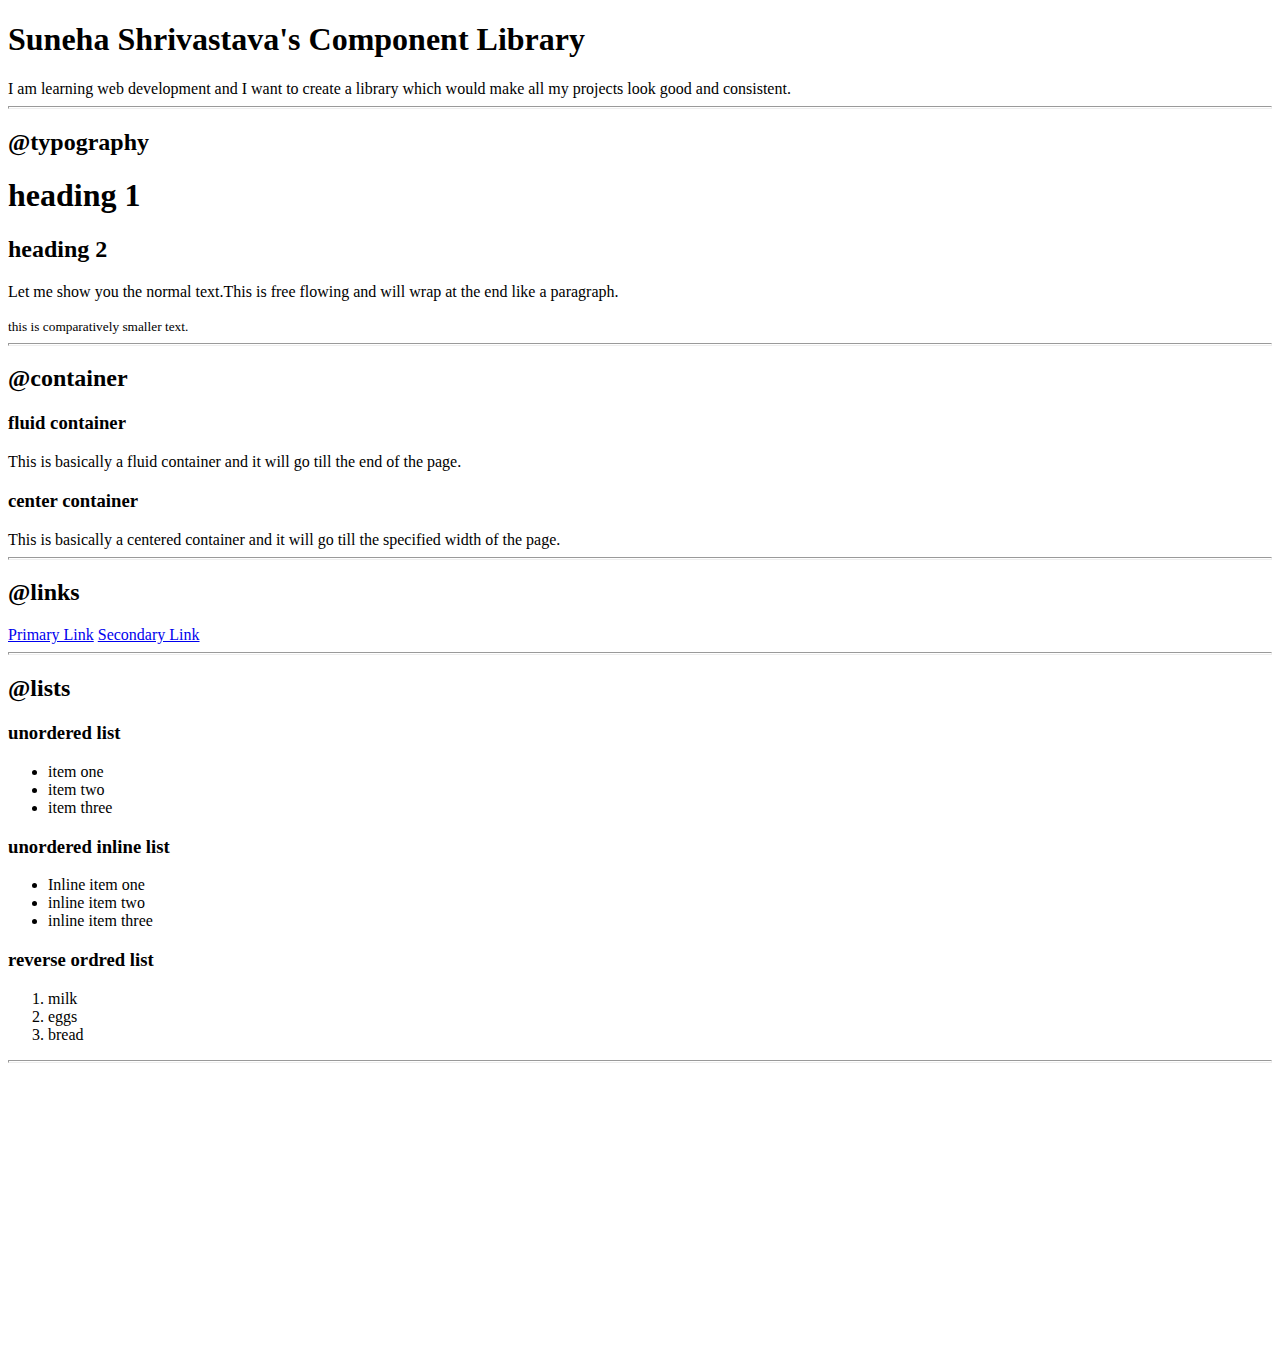
==== index.html @ 31a06a20 "lists" ====
<!DOCTYPE html>
<html lang="en">

<head>
    <meta charset="UTF-8">
    <meta http-equiv="X-UA-Compatible" content="IE=edge">
    <meta name="viewport" content="width=device-width, initial-scale=1.0">
    <title>Component Library</title>
</head>

<body>
    <h1>Suneha Shrivastava's Component Library</h1>
    <p1>
        I am learning web development and I want to create a library which would make all my projects look good and
        consistent.
    </p1>
    <hr size="3">

    <h2>@typography</h2>
    <h1>heading 1</h1>
    <h2>heading 2</h2>
    <p>Let me show you the normal text.This is free flowing and will wrap at the end like a paragraph.</p>
    <small>this is comparatively smaller text.</small>

    <hr size="3">

    <h2>@container</h2>

    <h3>fluid container</h3>
    <div>This is basically a fluid container and it will go till the end of the page.</div>

    <h3>center container</h3>
    <div>This is basically a centered container and it will go till the specified width of the page.</div>

    <hr size="3">

    <h2>@links</h2>

    <a href="/">Primary Link</a>
    <a href="//">Secondary Link</a>

    <hr size= "3">

    <h2>@lists</h2>

    <h3>unordered list</h3>
    <ul>
       <li>item one</li>
       <li>item two</li>
       <li>item three</li>
    </ul>

    <h3>unordered inline list</h3>
    
    <ul>
        <li>Inline item one</li>
        <li>inline item two</li>
        <li>inline item three</li>
    </ul>

    <h3>reverse ordred list</h3>

    <ol>
        <li>milk</li>
        <li>eggs</li>
        <li>bread</li>
    </ol>

    <hr size="3">



    <div style = "height : 30vh;">

    </div>

</body>

</html>
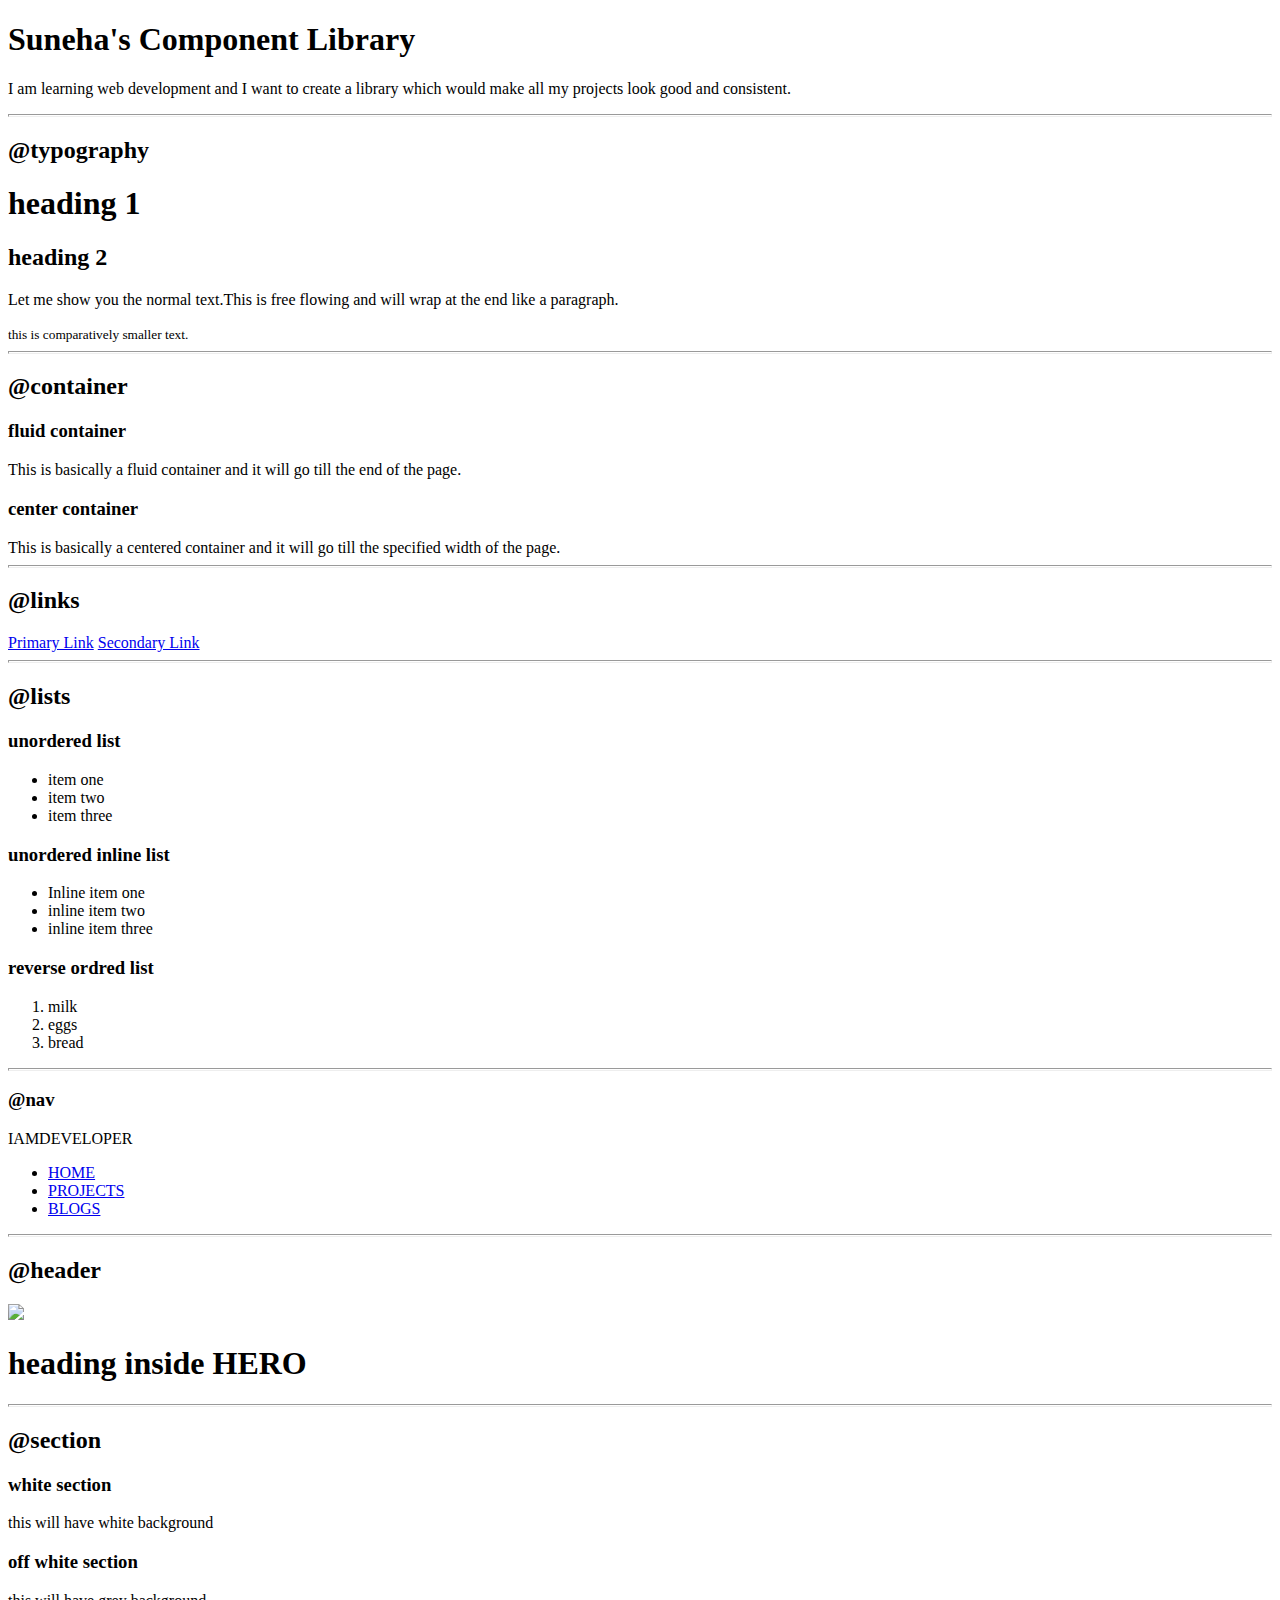
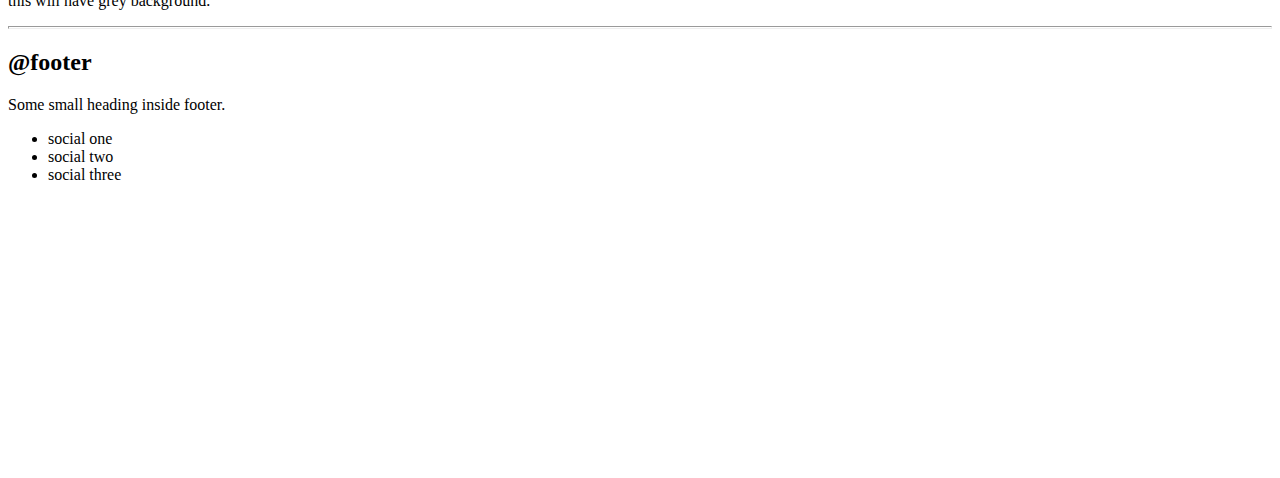
==== commit fdf0e4df: "updated" ====
--- a/index.html
+++ b/index.html
@@ -6,14 +6,23 @@
     <meta http-equiv="X-UA-Compatible" content="IE=edge">
     <meta name="viewport" content="width=device-width, initial-scale=1.0">
     <title>Component Library</title>
+
+    <link rel="stylesheet" href="styles.css">
 </head>
 
+    <!-- <style>
+        body{
+            color : red;
+        }
+    </style> -->
+
 <body>
-    <h1>Suneha Shrivastava's Component Library</h1>
-    <p1>
+    <h1>Suneha's Component Library</h1>
+    <!-- style="color: red" -->
+    <p>
         I am learning web development and I want to create a library which would make all my projects look good and
         consistent.
-    </p1>
+    </p>
     <hr size="3">
 
     <h2>@typography</h2>
@@ -39,19 +48,19 @@
     <a href="/">Primary Link</a>
     <a href="//">Secondary Link</a>
 
-    <hr size= "3">
+    <hr size="3">
 
     <h2>@lists</h2>
 
     <h3>unordered list</h3>
     <ul>
-       <li>item one</li>
-       <li>item two</li>
-       <li>item three</li>
+        <li>item one</li>
+        <li>item two</li>
+        <li>item three</li>
     </ul>
 
     <h3>unordered inline list</h3>
-    
+
     <ul>
         <li>Inline item one</li>
         <li>inline item two</li>
@@ -68,9 +77,65 @@
 
     <hr size="3">
 
+    <h3>@nav</h3>
+
+    <nav>
+        <div>IAMDEVELOPER</div>
+        <ul>
+            <li>
+                <a href="/">HOME</a>
+            </li>
+
+            <li>
+                <a href="//">PROJECTS</a>
+            </li>
+
+            <li>
+                <a href="///">BLOGS</a>
+            </li>
+        </ul>
+    </nav>
+
+    <hr size="3">
+
+    <h2>@header</h2>
+
+    <header>
+        <img src="images/header.svg" />
+        <h1>heading inside HERO</h1>
+    </header>
+
+    <hr size = "3">
+    
+    <h2>@section</h2>
+
+    <section>
+        <h3>white section</h3>
+        <p>this will have white background</p>
+    </section>
+
+    <section>
+        <h3>off white section</h3>
+        <p>this will have grey background.</p>
+    </section>
+
+    <hr size="3">
+
+    <h2>@footer</h2>
+
+    <footer>
+        <div>Some small heading inside footer.</div>
+        <ul>
+            <li>social one</li>
+            <li>social two</li>
+            <li>social three</li>
+        </ul>
+    </footer>
 
 
-    <div style = "height : 30vh;">
+
+
+    <div style="height : 30vh;">
 
     </div>
 
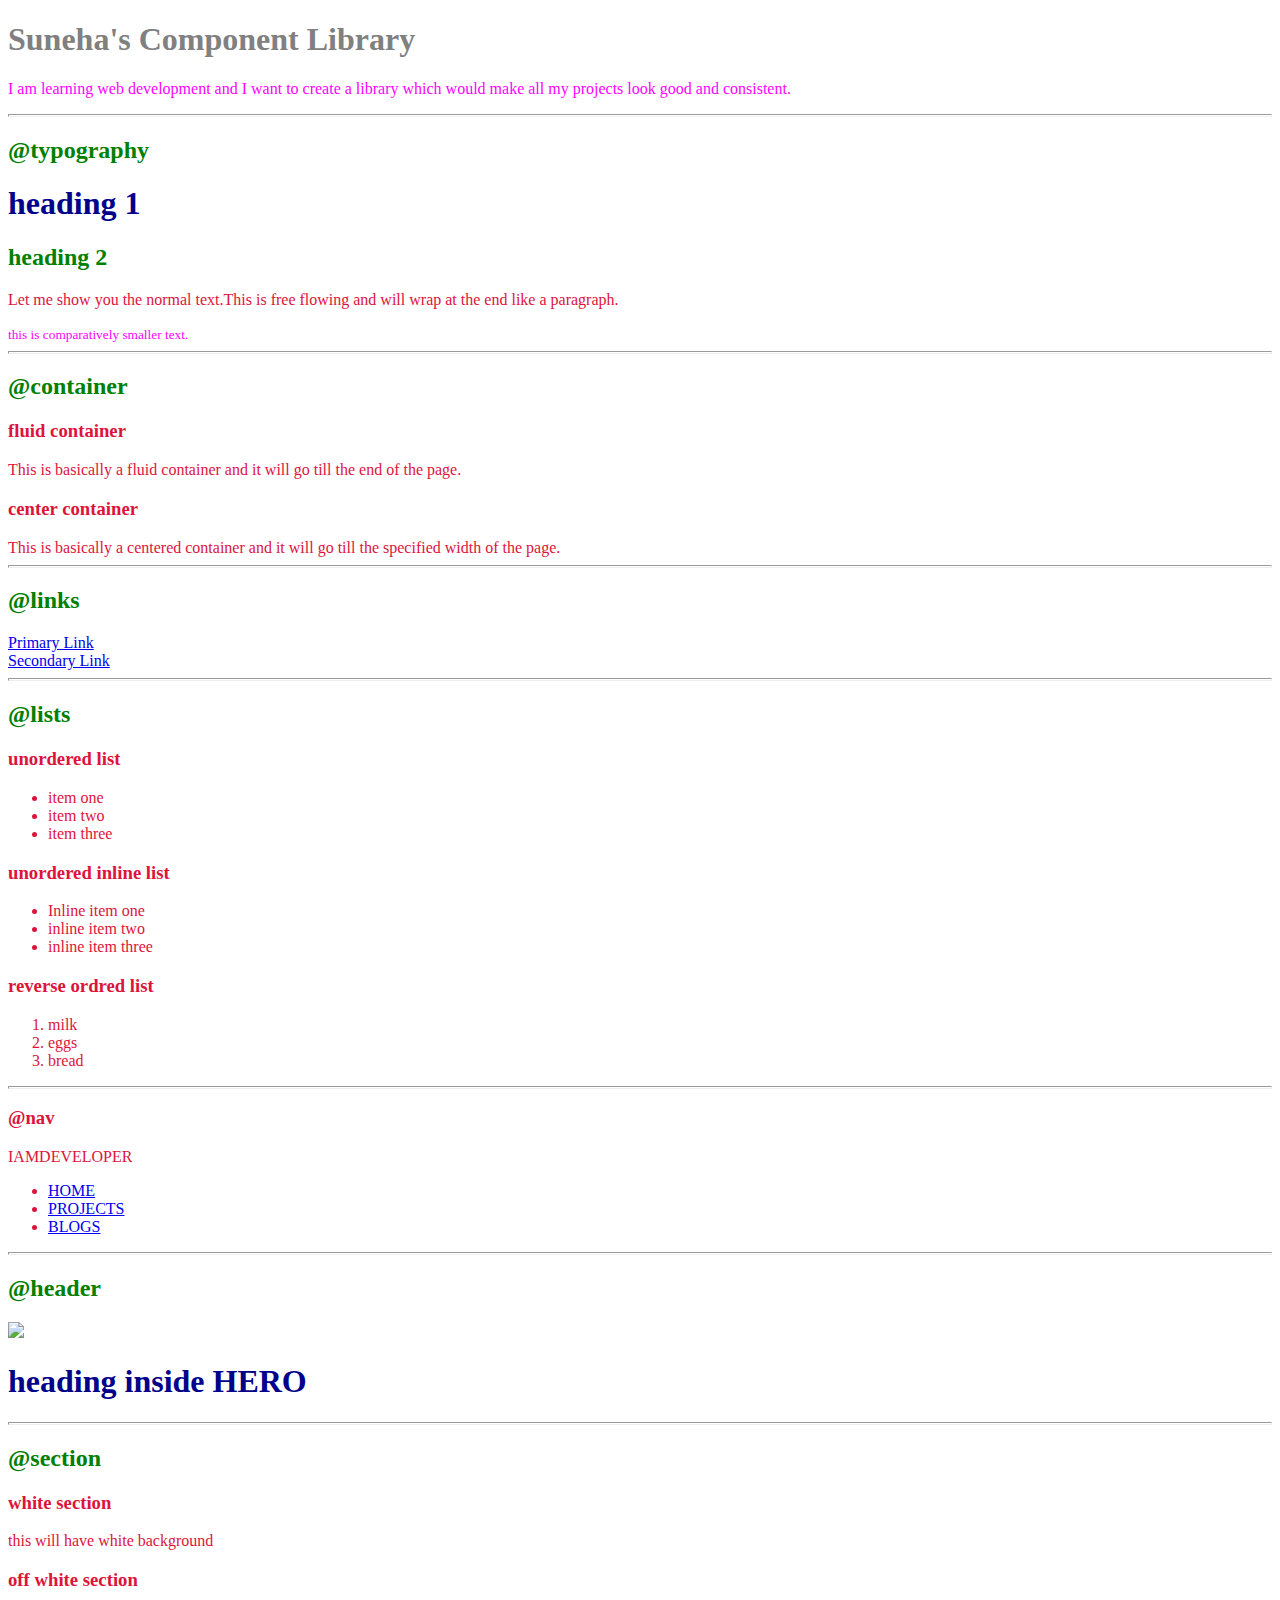
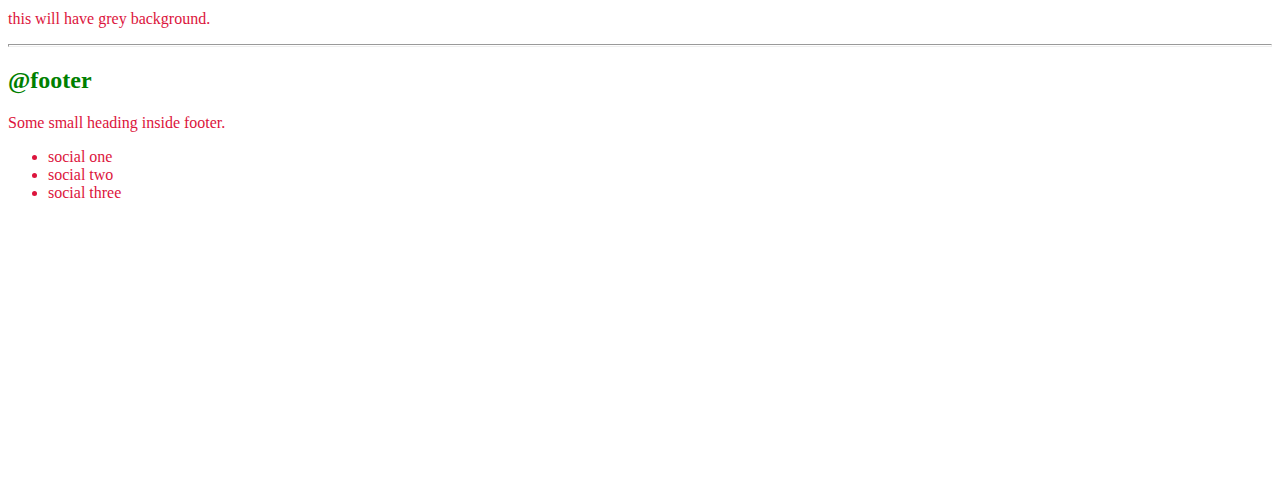
==== commit 06271044: "css : import and selectors" ====
--- a/index.html
+++ b/index.html
@@ -7,19 +7,20 @@
     <meta name="viewport" content="width=device-width, initial-scale=1.0">
     <title>Component Library</title>
 
-    <link rel="stylesheet" href="styles.css">
-</head>
-
-    <!-- <style>
+    <!-- css way 1: style tag
+    <style>
         body{
-            color : red;
+            color:rebeccapurple
         }
     </style> -->
 
+    <link href="styles.css" rel="stylesheet"/>
+</head>
+
 <body>
-    <h1>Suneha's Component Library</h1>
-    <!-- style="color: red" -->
-    <p>
+    <!-- <h1 style="color: royalblue;">Suneha's Component Library</h1> -->
+    <h1 id="lib-header">Suneha's Component Library</h1>
+    <p class="para">
         I am learning web development and I want to create a library which would make all my projects look good and
         consistent.
     </p>
@@ -29,7 +30,7 @@
     <h1>heading 1</h1>
     <h2>heading 2</h2>
     <p>Let me show you the normal text.This is free flowing and will wrap at the end like a paragraph.</p>
-    <small>this is comparatively smaller text.</small>
+    <small class="para">this is comparatively smaller text.</small>
 
     <hr size="3">
 
@@ -46,6 +47,7 @@
     <h2>@links</h2>
 
     <a href="/">Primary Link</a>
+    <br>
     <a href="//">Secondary Link</a>
 
     <hr size="3">
--- a/styles.css
+++ b/styles.css
@@ -0,0 +1,15 @@
+body{
+    color:crimson
+}
+h1{
+    color:darkblue
+}
+h2{
+    color: green;
+}
+#lib-header{
+    color: gray;
+}
+.para{
+    color: magenta;
+}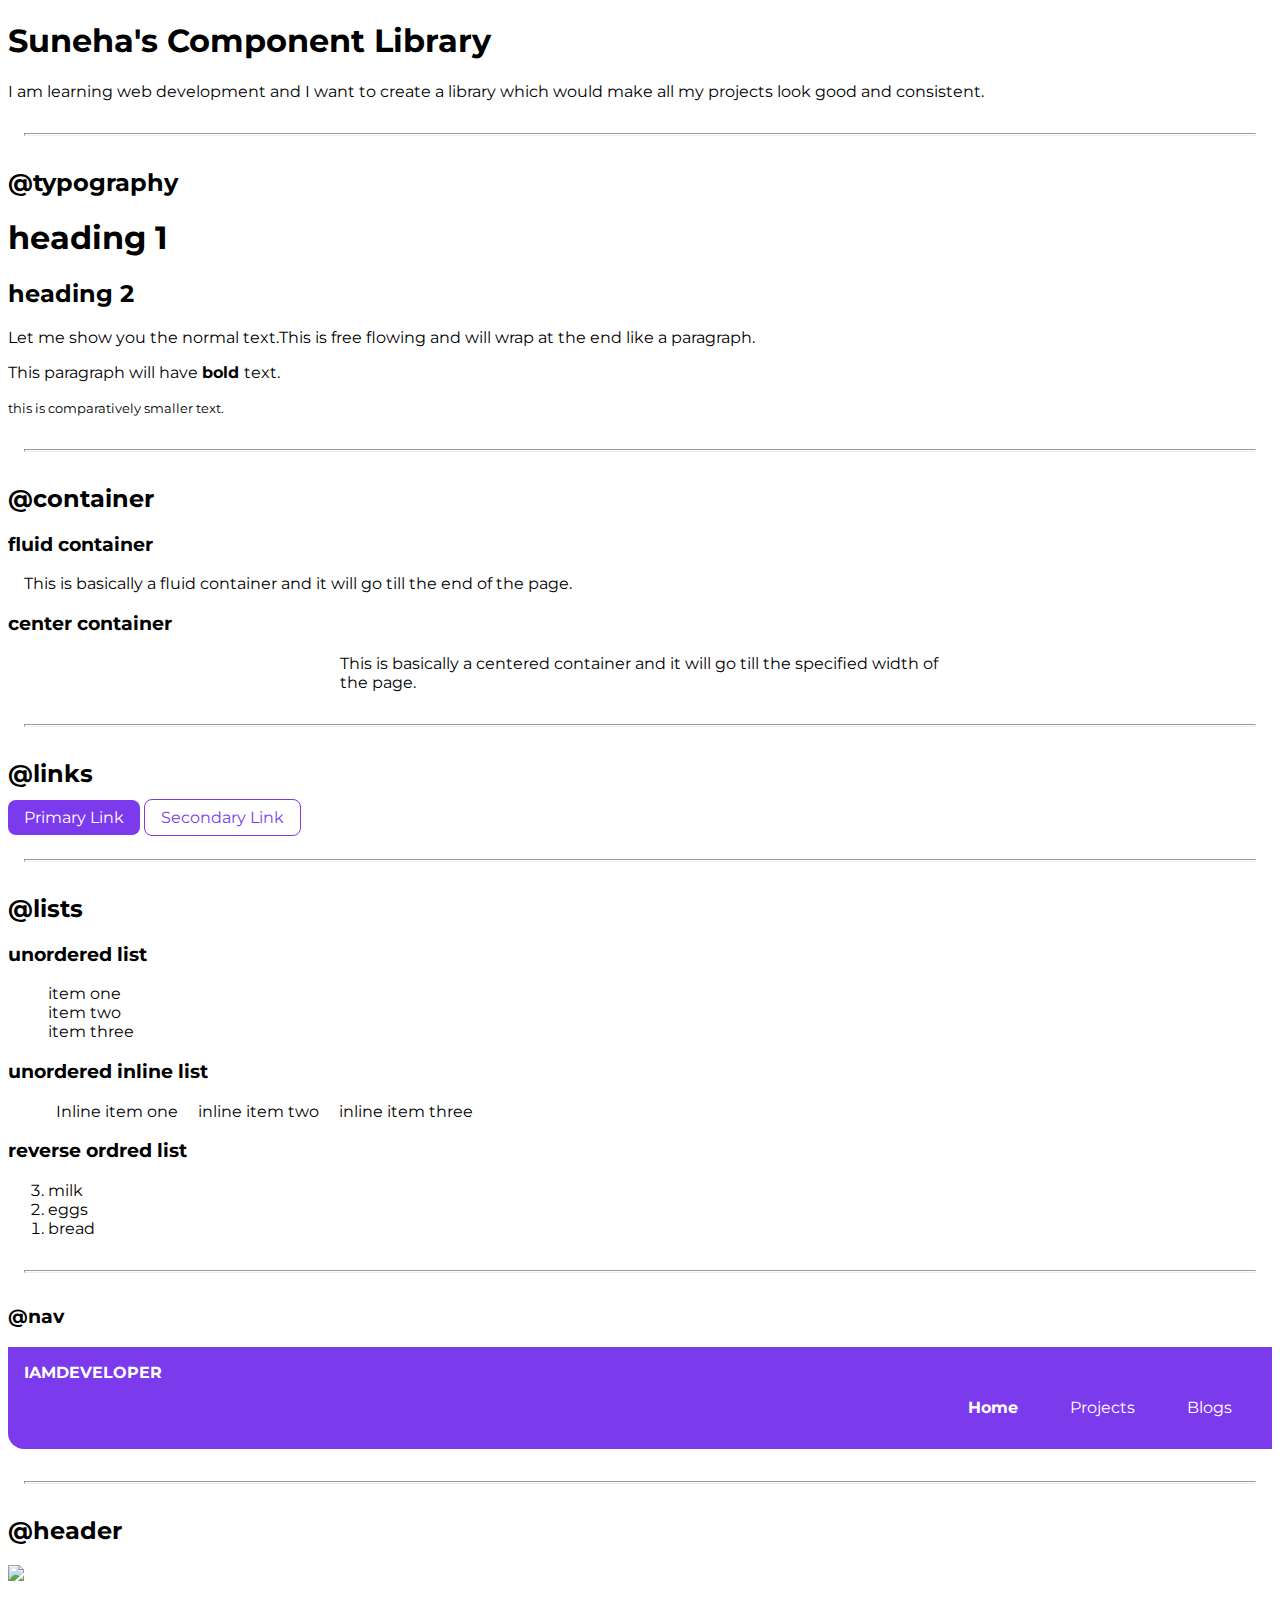
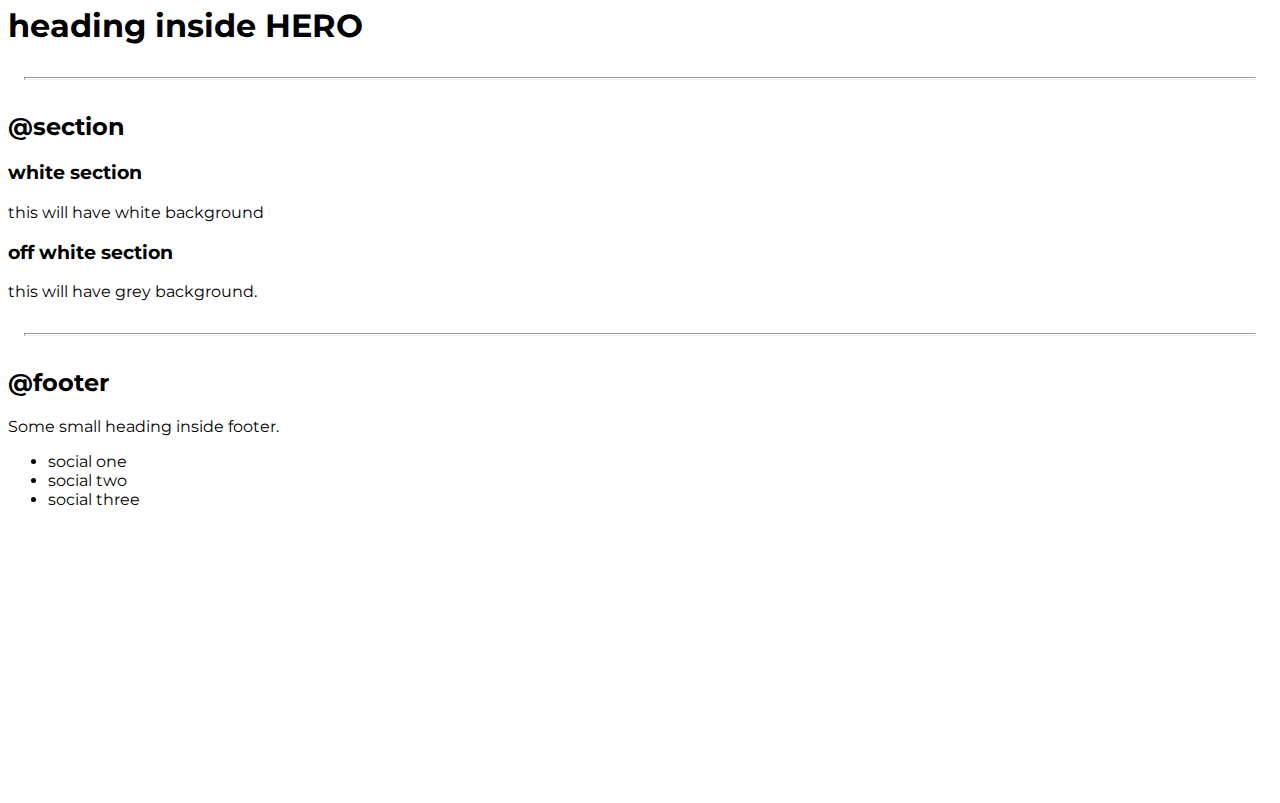
==== commit b67154ba: "nav" ====
--- a/index.html
+++ b/index.html
@@ -30,6 +30,9 @@
     <h1>heading 1</h1>
     <h2>heading 2</h2>
     <p>Let me show you the normal text.This is free flowing and will wrap at the end like a paragraph.</p>
+    <p>This paragraph will have
+        <strong>bold </strong>text.
+    </p>
     <small class="para">this is comparatively smaller text.</small>
 
     <hr size="3">
@@ -37,25 +40,28 @@
     <h2>@container</h2>
 
     <h3>fluid container</h3>
-    <div>This is basically a fluid container and it will go till the end of the page.</div>
+    <div class="container 
+    fluid-container">This is basically a fluid container and it will go till the end of the page.</div>
 
     <h3>center container</h3>
-    <div>This is basically a centered container and it will go till the specified width of the page.</div>
+    <div class="container 
+    container-centre">This is basically a centered container and it will go till the specified width of the page.</div>
 
     <hr size="3">
 
     <h2>@links</h2>
 
-    <a href="/">Primary Link</a>
-    <br>
-    <a href="//">Secondary Link</a>
+    <a class="link 
+    link-primary" href="/">Primary Link</a>
+    <a class="link 
+    link-secondary" href="//">Secondary Link</a>
 
     <hr size="3">
 
     <h2>@lists</h2>
 
     <h3>unordered list</h3>
-    <ul>
+    <ul class="list-non-bullet">
         <li>item one</li>
         <li>item two</li>
         <li>item three</li>
@@ -63,15 +69,15 @@
 
     <h3>unordered inline list</h3>
 
-    <ul>
-        <li>Inline item one</li>
-        <li>inline item two</li>
-        <li>inline item three</li>
+    <ul class="list-non-bullet">
+        <li class="list-item-inline">Inline item one</li>
+        <li class="list-item-inline">inline item two</li>
+        <li class="list-item-inline">inline item three</li>
     </ul>
 
     <h3>reverse ordred list</h3>
 
-    <ol>
+    <ol reversed>
         <li>milk</li>
         <li>eggs</li>
         <li>bread</li>
@@ -81,19 +87,21 @@
 
     <h3>@nav</h3>
 
-    <nav>
-        <div>IAMDEVELOPER</div>
-        <ul>
-            <li>
-                <a href="/">HOME</a>
+    <nav class="navigation 
+    container">
+        <div class="navigation-brand">IAMDEVELOPER</div>
+        <ul class="list-non-bullet 
+        navigation-pills" >
+            <li class="list-item-inline">
+                <a class="link link-active" href="/">Home</a>
             </li>
 
-            <li>
-                <a href="//">PROJECTS</a>
+            <li class="list-item-inline">
+                <a class="link" href="//">Projects</a>
             </li>
 
-            <li>
-                <a href="///">BLOGS</a>
+            <li class="list-item-inline">
+                <a class="link" href="///">Blogs</a>
             </li>
         </ul>
     </nav>
--- a/styles.css
+++ b/styles.css
@@ -1,15 +1,82 @@
+@import url('https://fonts.googleapis.com/css2?family=Montserrat:wght@400;700&display=swap');
+
+:root{
+    --primary-color:  #7C3AED;
+}
+
+/* font family->where do you want to apply this font */
+
 body{
-    color:crimson
+    font-family: 'Montserrat', sans-serif;
 }
-h1{
-    color:darkblue
+
+hr{
+    margin : 2rem 1rem;
 }
-h2{
-    color: green;
+
+/**containers**/
+
+.container{
+    padding-left: 1rem;
+    padding-right: 1rem;
 }
-#lib-header{
-    color: gray;
+
+.container-centre{
+    max-width: 600px;
+    margin: auto;
 }
-.para{
-    color: magenta;
+
+/**links**/
+.link{
+    text-decoration: none;
+    padding: 0.5rem 1rem;
+}
+
+.link-primary{
+    background-color:
+     var(--primary-color);
+    border-radius: 0.5rem; 
+    color: white;
+}
+
+.link-secondary{
+    color: var(--primary-color);
+    border-radius: 0.5rem;
+    border: 1px solid
+     var(--primary-color);
+}
+
+/**list**/
+.list-non-bullet{
+    list-style: none;
+}
+
+.list-item-inline{
+    display: inline;
+    padding: 0rem 0.5rem;
+}
+
+/**navigation**/
+.navigation{
+    background-color: var(--primary-color);
+    color: white;
+    padding: 1rem;
+    border-bottom-left-radius: 1rem;
+}
+
+.navigation .navigation-brand{
+    font-weight: bold;
+    font-size: 1.1;
+}
+
+.navigation .link{
+    color: white;
+}
+
+.navigation .navigation-pills{
+    text-align: right;
+}
+
+.navigation .link-active{
+    font-weight: bold;
 }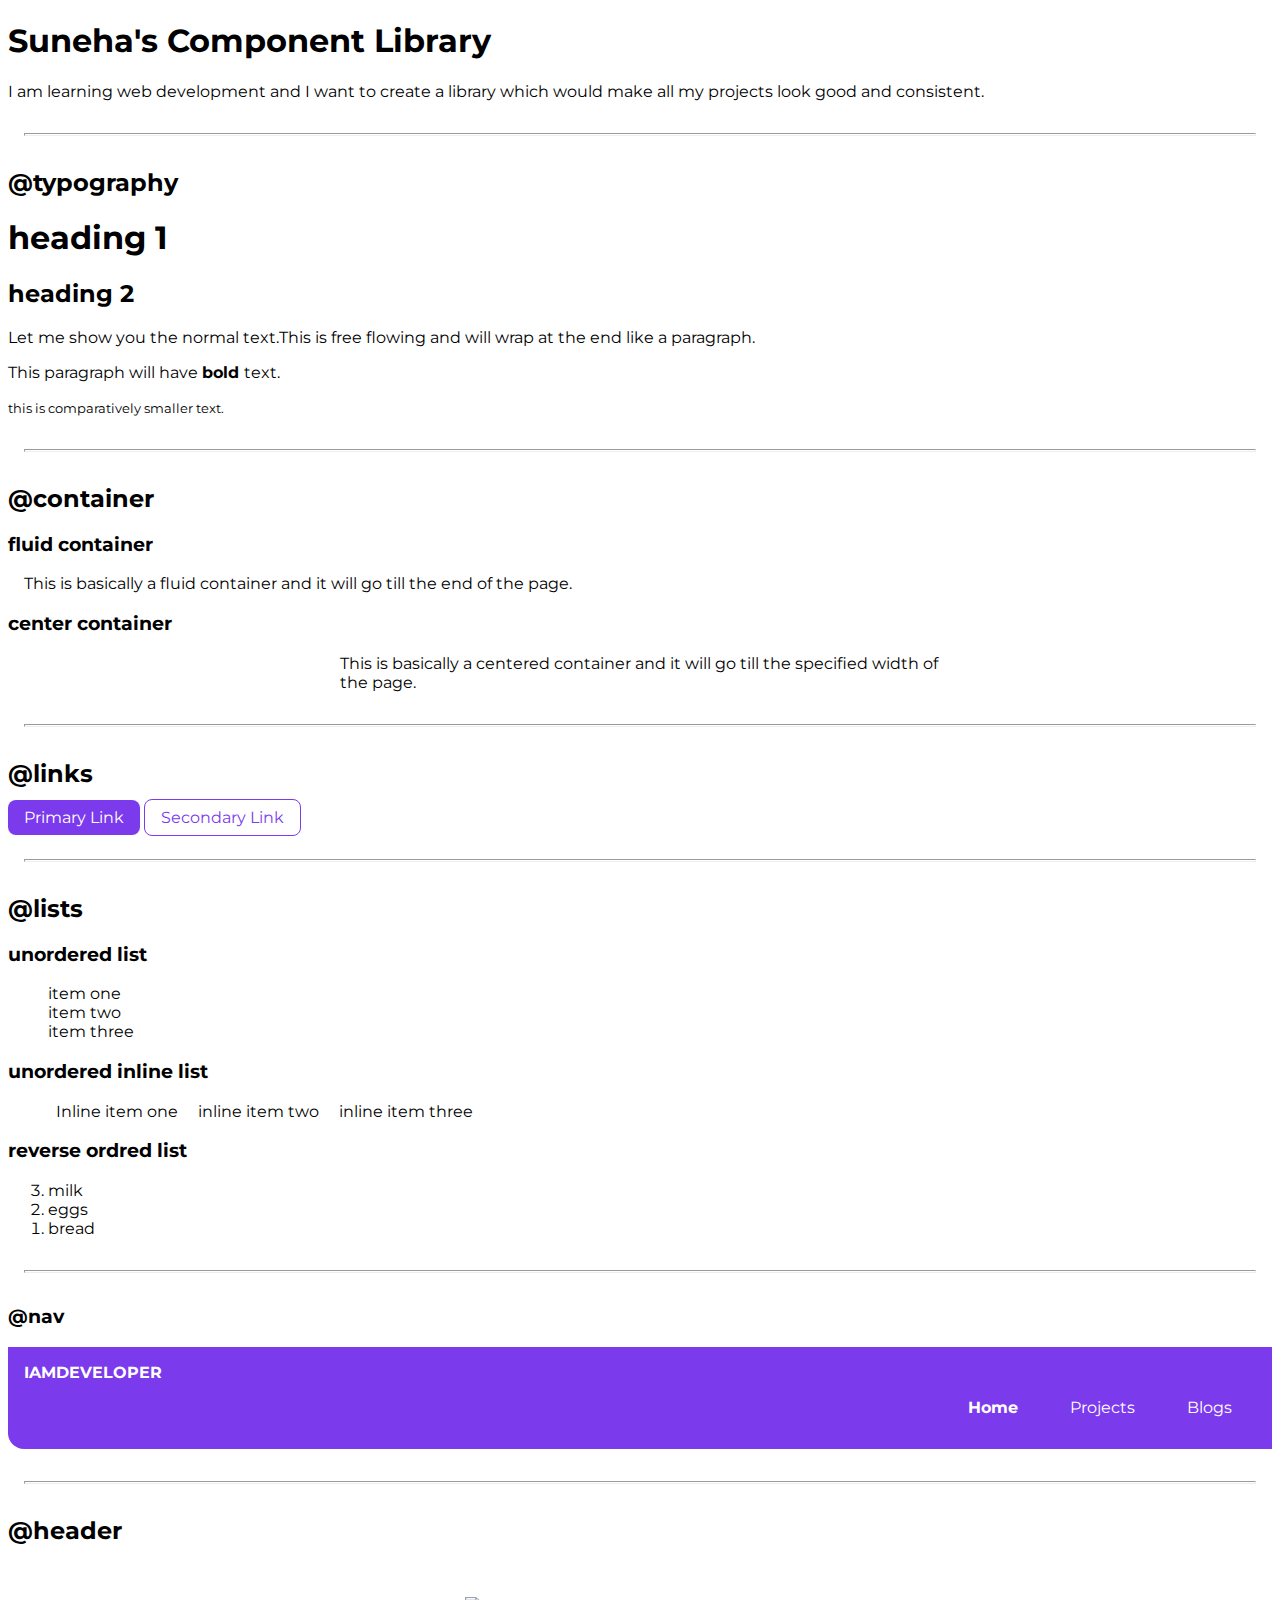
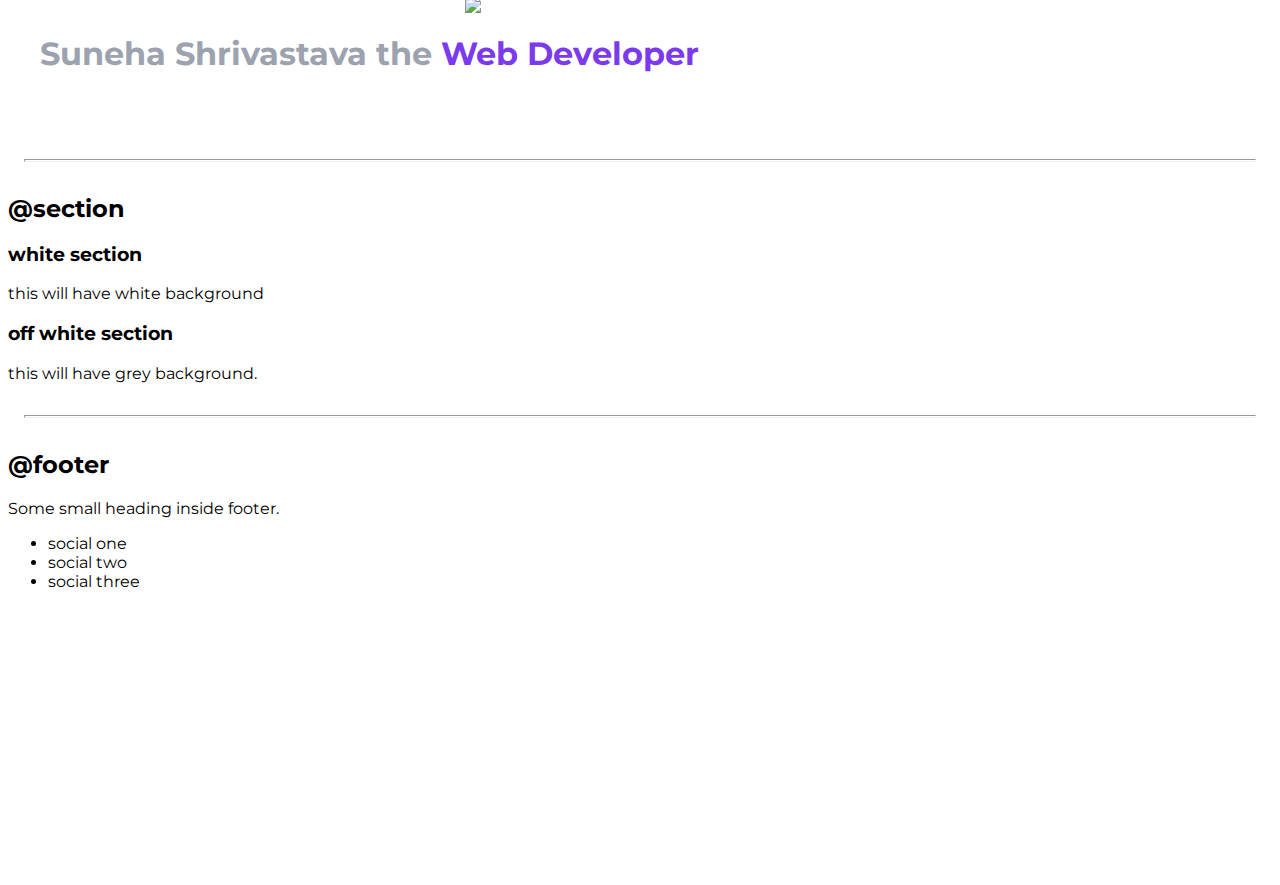
==== commit d0084aca: "header" ====
--- a/index.html
+++ b/index.html
@@ -110,9 +110,10 @@
 
     <h2>@header</h2>
 
-    <header>
-        <img src="images/header.svg" />
-        <h1>heading inside HERO</h1>
+    <header class="hero">
+        <img class="hero-img" src="images/header.svg" />
+        <h1 class="hero-heading">Suneha Shrivastava the 
+            <span class="heading-inverted">Web Developer</span></h1>
     </header>
 
     <hr size = "3">
--- a/styles.css
+++ b/styles.css
@@ -2,6 +2,7 @@
 
 :root{
     --primary-color:  #7C3AED;
+    --dark-gray:#9CA3AF;
 }
 
 /* font family->where do you want to apply this font */
@@ -66,7 +67,7 @@
 
 .navigation .navigation-brand{
     font-weight: bold;
-    font-size: 1.1;
+    font-size: 1.1 rem;
 }
 
 .navigation .link{
@@ -79,4 +80,23 @@
 
 .navigation .link-active{
     font-weight: bold;
+}
+
+/**header**/
+.hero{
+    padding: 2rem;
+}
+
+.hero .hero-img{
+    max-width: 350px; 
+    display: block;
+    margin: auto;
+}
+
+.hero .hero-heading{
+    color:var(--dark-gray);
+}
+
+.hero .hero-heading .heading-inverted{
+    color: var(--primary-color);
 }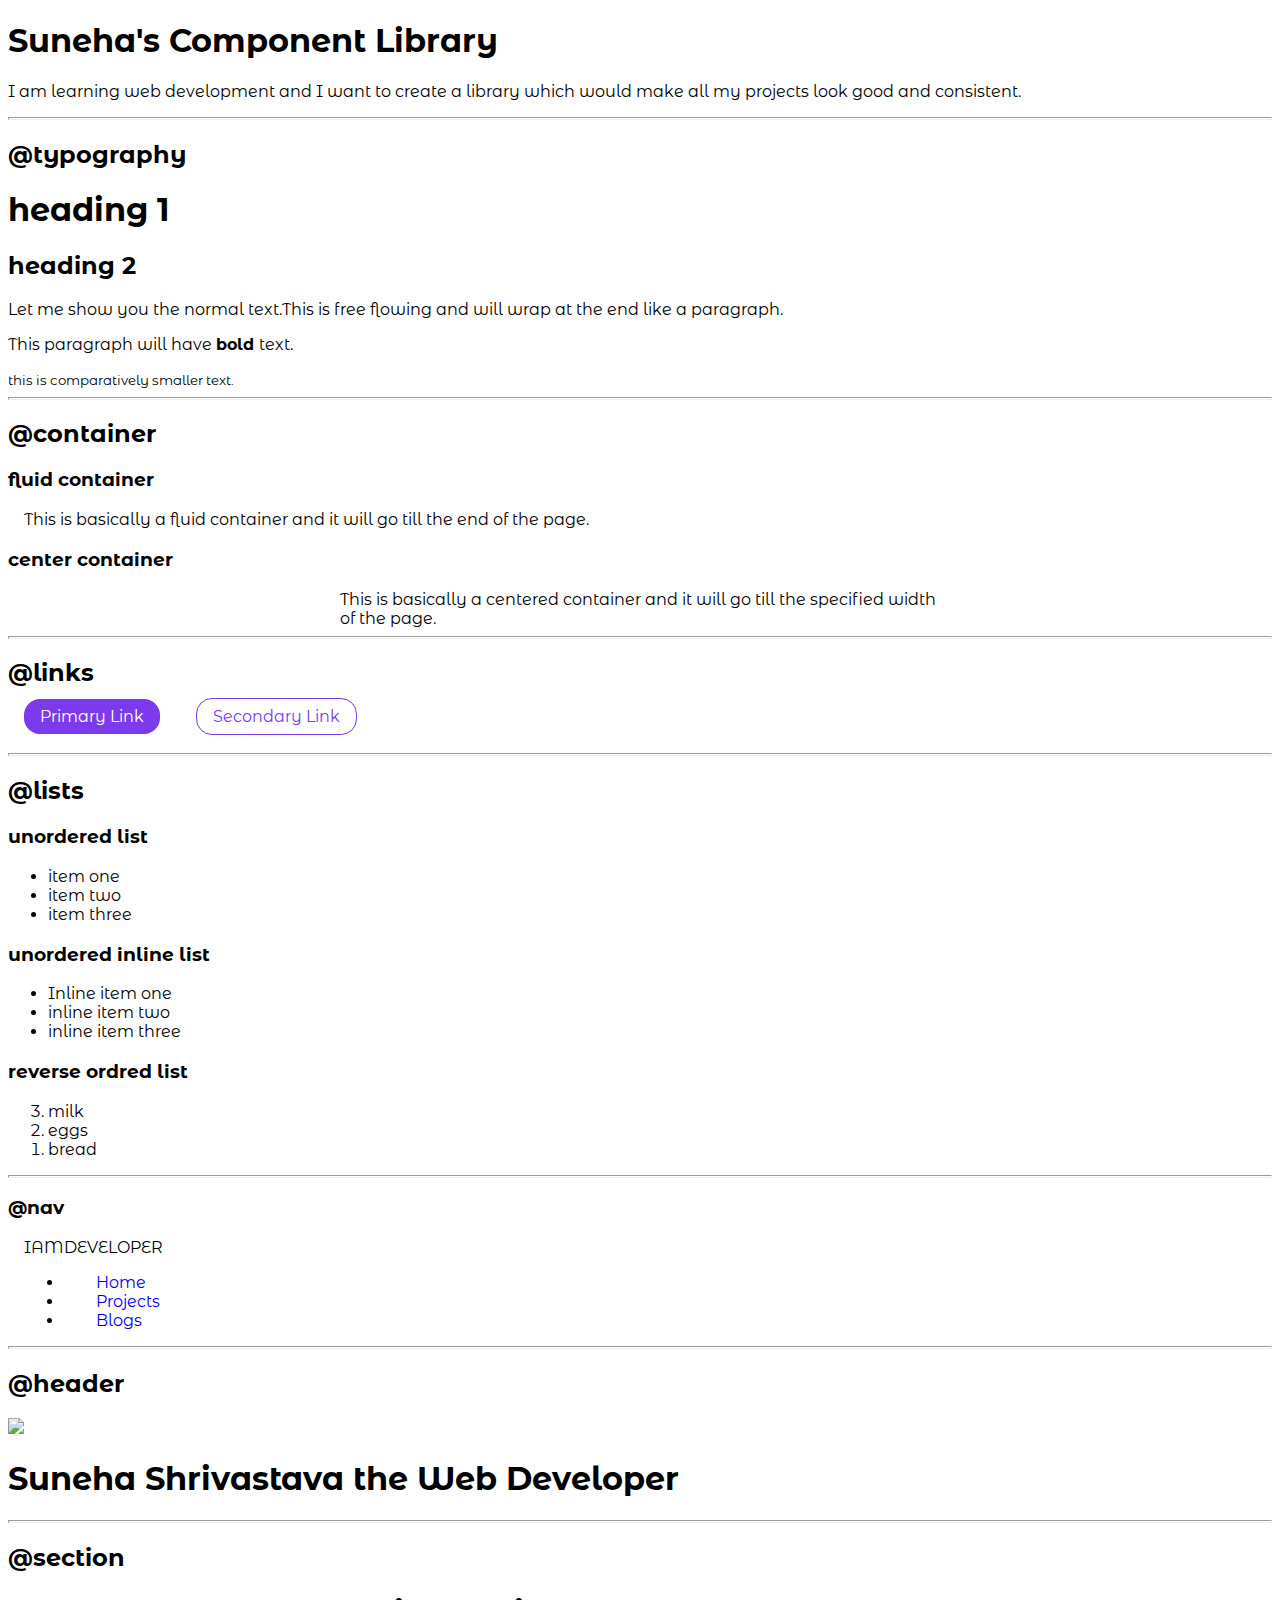
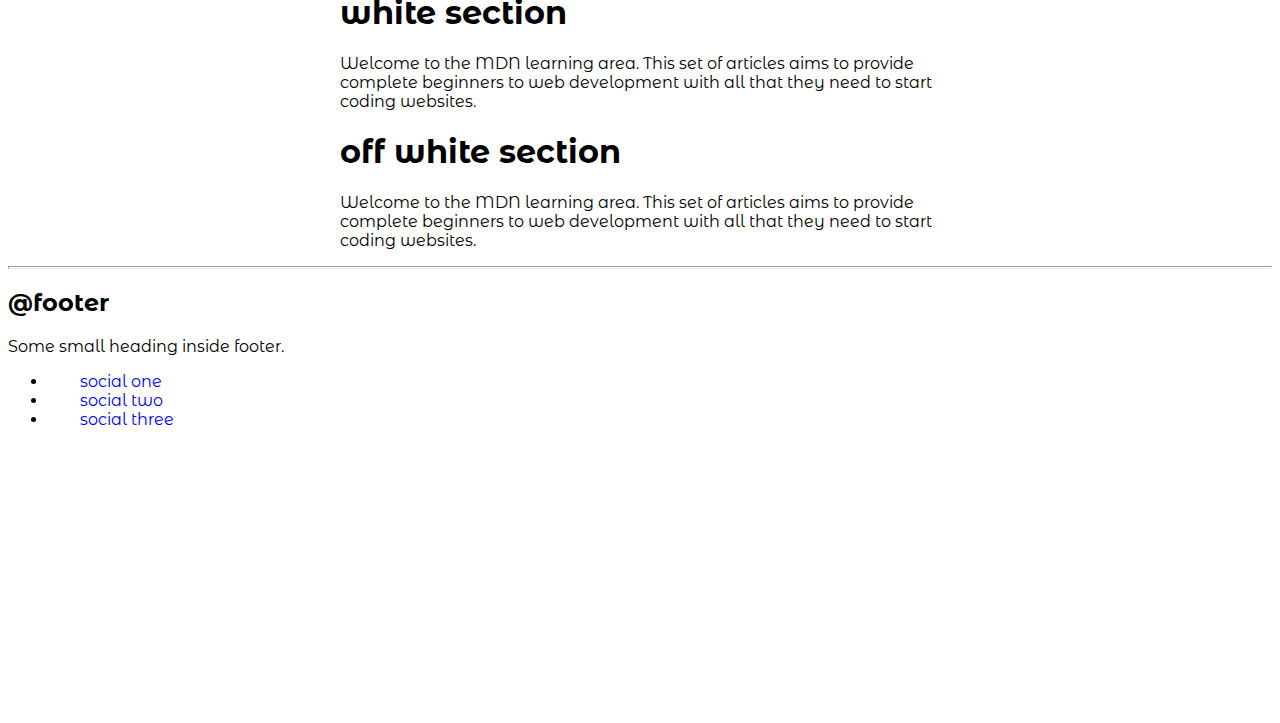
==== commit f65a1747: "link buttons added" ====
--- a/index.html
+++ b/index.html
@@ -5,16 +5,16 @@
     <meta charset="UTF-8">
     <meta http-equiv="X-UA-Compatible" content="IE=edge">
     <meta name="viewport" content="width=device-width, initial-scale=1.0">
-    <title>Component Library</title>
+    <title>Portfolio</title>
 
     <!-- css way 1: style tag
     <style>
         body{
             color:rebeccapurple
-        }
+        } 
     </style> -->
 
-    <link href="styles.css" rel="stylesheet"/>
+    <link href="/styles.css" rel="stylesheet" />
 </head>
 
 <body>
@@ -41,11 +41,11 @@
 
     <h3>fluid container</h3>
     <div class="container 
-    fluid-container">This is basically a fluid container and it will go till the end of the page.</div>
+    container-fluid">This is basically a fluid container and it will go till the end of the page.</div>
 
     <h3>center container</h3>
     <div class="container 
-    container-centre">This is basically a centered container and it will go till the specified width of the page.</div>
+    container-center">This is basically a centered container and it will go till the specified width of the page.</div>
 
     <hr size="3">
 
@@ -54,7 +54,10 @@
     <a class="link 
     link-primary" href="/">Primary Link</a>
     <a class="link 
-    link-secondary" href="//">Secondary Link</a>
+    link-secondary" href="//">Secondary Link
+    </a>
+  
+    <br><br>
 
     <hr size="3">
 
@@ -91,7 +94,7 @@
     container">
         <div class="navigation-brand">IAMDEVELOPER</div>
         <ul class="list-non-bullet 
-        navigation-pills" >
+        navigation-pills">
             <li class="list-item-inline">
                 <a class="link link-active" href="/">Home</a>
             </li>
@@ -112,34 +115,50 @@
 
     <header class="hero">
         <img class="hero-img" src="images/header.svg" />
-        <h1 class="hero-heading">Suneha Shrivastava the 
+        <h1 class="hero-heading">Suneha Shrivastava the
             <span class="heading-inverted">Web Developer</span></h1>
     </header>
 
-    <hr size = "3">
-    
+    <hr size="3">
+
     <h2>@section</h2>
 
-    <section>
-        <h3>white section</h3>
-        <p>this will have white background</p>
+    <section class="sections">
+        <div class="container-center">
+            <h1>white section</h1>
+            <p>Welcome to the MDN learning area. This set of articles aims to provide complete beginners to web
+                development with all that they need to start coding websites.</p>
+        </div>
+
     </section>
 
-    <section>
-        <h3>off white section</h3>
-        <p>this will have grey background.</p>
+    <section class="sections ow">
+        <div class="container-center">
+            <h1>off white section</h3>
+                <p>Welcome to the MDN learning area. This set of articles aims to provide complete beginners to web
+                    development with all that they need to start coding websites.</p>
+        </div>
     </section>
 
     <hr size="3">
 
     <h2>@footer</h2>
 
-    <footer>
-        <div>Some small heading inside footer.</div>
-        <ul>
-            <li>social one</li>
-            <li>social two</li>
-            <li>social three</li>
+    <footer class="footer">
+        <div class="footer-heading">Some small heading inside footer.</div>
+        <ul class="social-links list-non-bullet">
+            <li class="list-item-inline">
+                <a class="link" href="/">social one
+                </a>
+            </li>
+            <li class="list-item-inline">
+                <a class="link" href="/">social two
+                </a>
+            </li>
+            <li class="list-item-inline">
+                <a class="link" href="/">social three
+                </a>
+            </li>
         </ul>
     </footer>
 
--- a/styles.css
+++ b/styles.css
@@ -1,102 +1,45 @@
-@import url('https://fonts.googleapis.com/css2?family=Montserrat:wght@400;700&display=swap');
+@import url('https://fonts.googleapis.com/css2?family=Montserrat+Alternates:wght@400;700&display=swap');
 
 :root{
-    --primary-color:  #7C3AED;
-    --dark-gray:#9CA3AF;
+    --primary-color:#7c3aed;
 }
 
-/* font family->where do you want to apply this font */
-
 body{
-    font-family: 'Montserrat', sans-serif;
+    font-family: 'Montserrat Alternates', sans-serif;
 }
 
-hr{
-    margin : 2rem 1rem;
-}
-
-/**containers**/
+/*******container**********/
 
 .container{
     padding-left: 1rem;
     padding-right: 1rem;
 }
 
-.container-centre{
+.container-center{
     max-width: 600px;
-    margin: auto;
+    margin:auto;
 }
 
-/**links**/
+.container-fluid{
+
+}
+
+/***LINKS***/
+
 .link{
     text-decoration: none;
     padding: 0.5rem 1rem;
+    margin: 1rem ;
 }
 
 .link-primary{
-    background-color:
-     var(--primary-color);
-    border-radius: 0.5rem; 
+    background-color:var(--primary-color);
+    border-radius: 1rem;
     color: white;
 }
 
 .link-secondary{
     color: var(--primary-color);
-    border-radius: 0.5rem;
-    border: 1px solid
-     var(--primary-color);
+    border-radius: 1rem;
+    border: 1px solid var(--primary-color);
 }
-
-/**list**/
-.list-non-bullet{
-    list-style: none;
-}
-
-.list-item-inline{
-    display: inline;
-    padding: 0rem 0.5rem;
-}
-
-/**navigation**/
-.navigation{
-    background-color: var(--primary-color);
-    color: white;
-    padding: 1rem;
-    border-bottom-left-radius: 1rem;
-}
-
-.navigation .navigation-brand{
-    font-weight: bold;
-    font-size: 1.1 rem;
-}
-
-.navigation .link{
-    color: white;
-}
-
-.navigation .navigation-pills{
-    text-align: right;
-}
-
-.navigation .link-active{
-    font-weight: bold;
-}
-
-/**header**/
-.hero{
-    padding: 2rem;
-}
-
-.hero .hero-img{
-    max-width: 350px; 
-    display: block;
-    margin: auto;
-}
-
-.hero .hero-heading{
-    color:var(--dark-gray);
-}
-
-.hero .hero-heading .heading-inverted{
-    color: var(--primary-color);
-}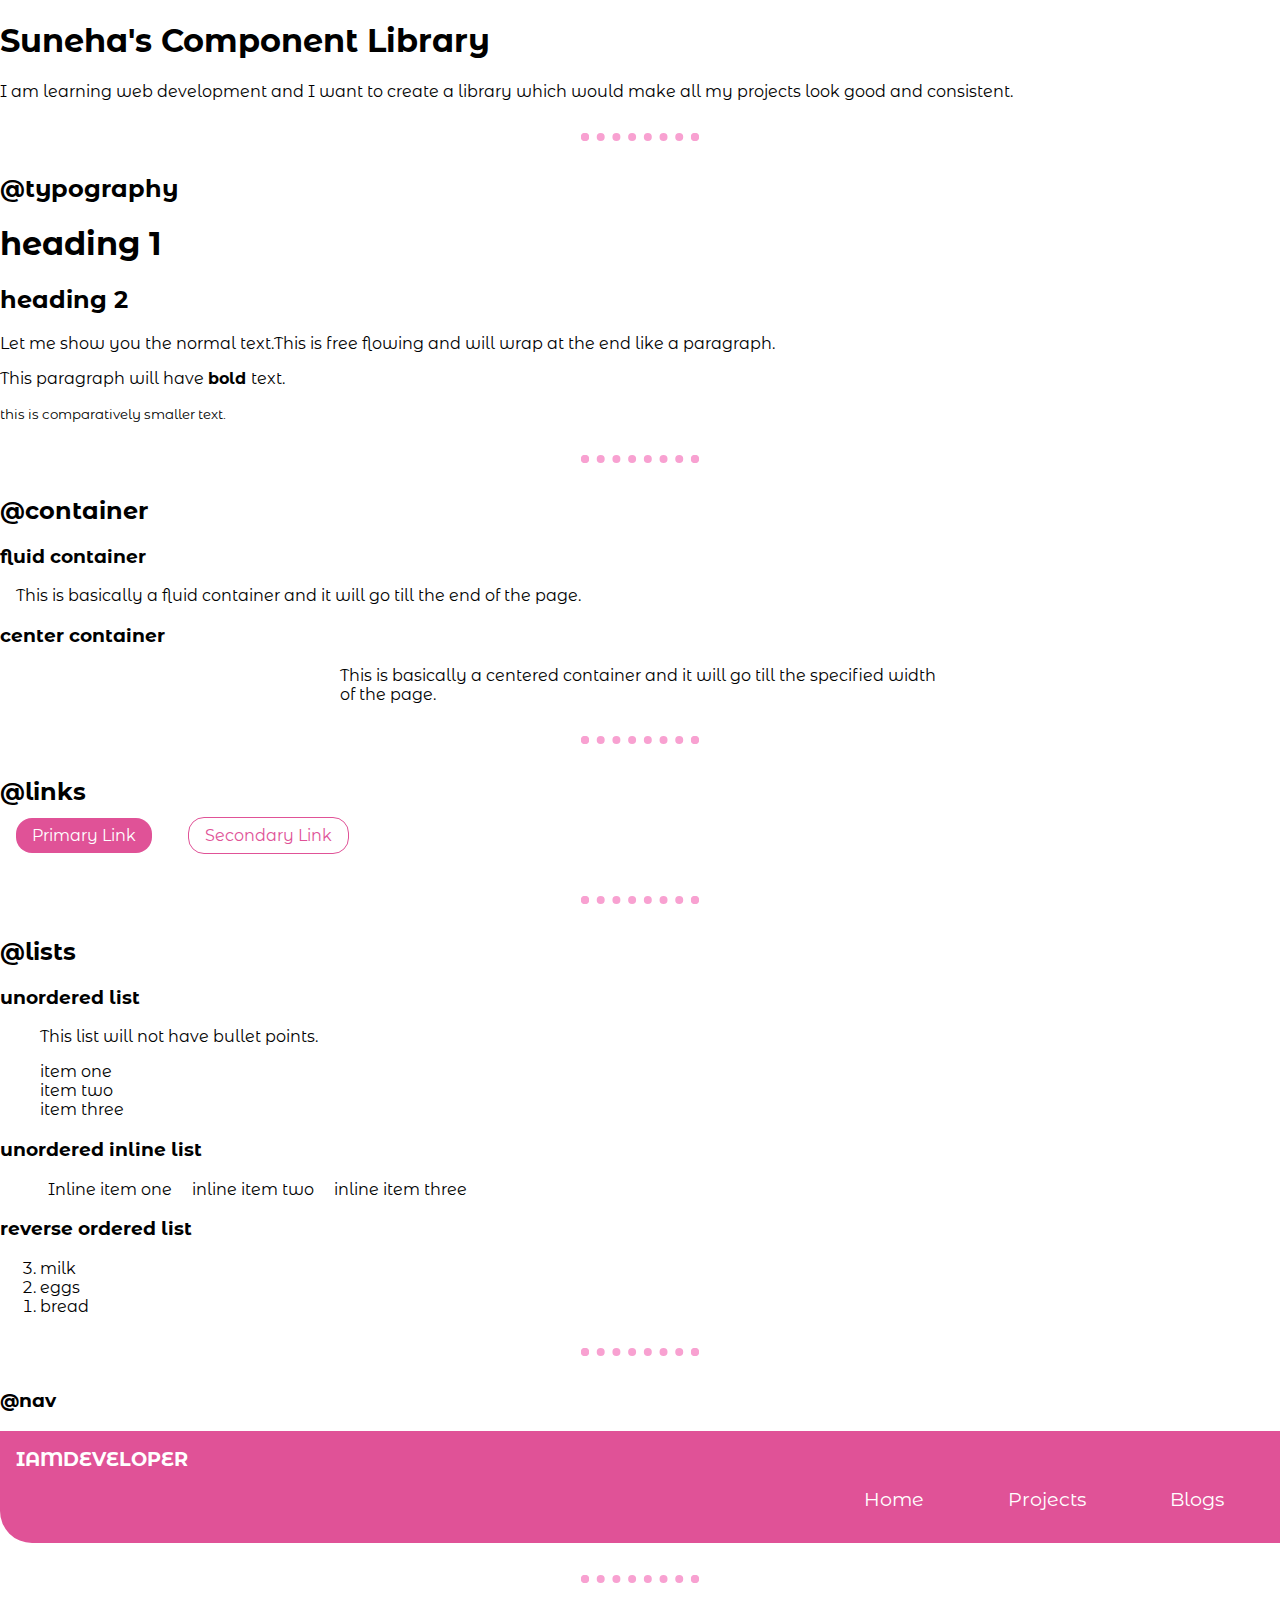
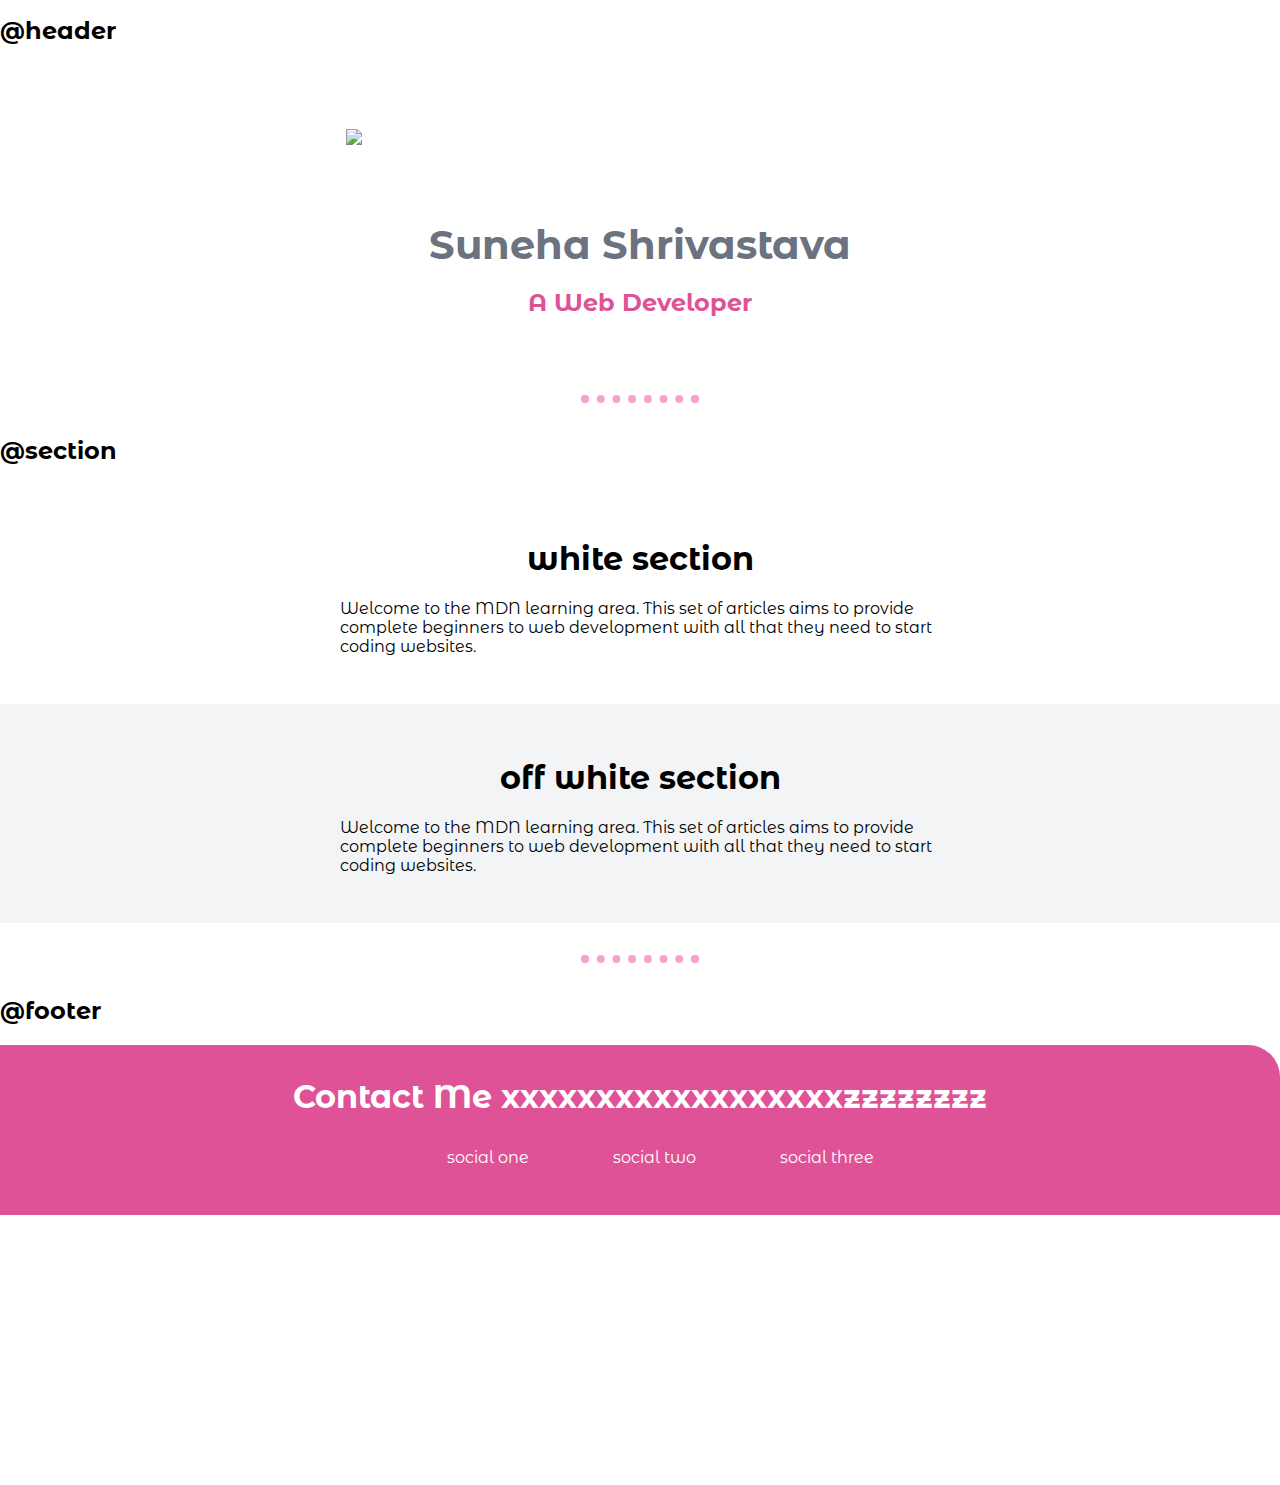
==== commit 1c6c375a: "footer" ====
--- a/index.html
+++ b/index.html
@@ -56,7 +56,7 @@
     <a class="link 
     link-secondary" href="//">Secondary Link
     </a>
-  
+
     <br><br>
 
     <hr size="3">
@@ -65,6 +65,7 @@
 
     <h3>unordered list</h3>
     <ul class="list-non-bullet">
+        <p>This list will not have bullet points.</p>
         <li>item one</li>
         <li>item two</li>
         <li>item three</li>
@@ -78,7 +79,7 @@
         <li class="list-item-inline">inline item three</li>
     </ul>
 
-    <h3>reverse ordred list</h3>
+    <h3>reverse ordered list</h3>
 
     <ol reversed>
         <li>milk</li>
@@ -96,15 +97,15 @@
         <ul class="list-non-bullet 
         navigation-pills">
             <li class="list-item-inline">
-                <a class="link link-active" href="/">Home</a>
+                <a class="link" href="/">Home</a>
             </li>
 
             <li class="list-item-inline">
-                <a class="link" href="//">Projects</a>
+                <a class="link link-active" href="//">Projects</a>
             </li>
 
             <li class="list-item-inline">
-                <a class="link" href="///">Blogs</a>
+                <a class="link link-active" href="///">Blogs</a>
             </li>
         </ul>
     </nav>
@@ -114,17 +115,17 @@
     <h2>@header</h2>
 
     <header class="hero">
-        <img class="hero-img" src="images/header.svg" />
-        <h1 class="hero-heading">Suneha Shrivastava the
-            <span class="heading-inverted">Web Developer</span></h1>
+        <img class="hero-img" src="images/header-img.svg" />
+        <h1 class="hero-heading">Suneha Shrivastava</h1>
+        <h2><span class="heading-inverted"> A Web Developer</span></h2>
     </header>
 
     <hr size="3">
 
     <h2>@section</h2>
 
-    <section class="sections">
-        <div class="container-center">
+    <section class="section white">
+        <div class="container container-center">
             <h1>white section</h1>
             <p>Welcome to the MDN learning area. This set of articles aims to provide complete beginners to web
                 development with all that they need to start coding websites.</p>
@@ -132,7 +133,7 @@
 
     </section>
 
-    <section class="sections ow">
+    <section class="section ow">
         <div class="container-center">
             <h1>off white section</h3>
                 <p>Welcome to the MDN learning area. This set of articles aims to provide complete beginners to web
@@ -145,7 +146,7 @@
     <h2>@footer</h2>
 
     <footer class="footer">
-        <div class="footer-heading">Some small heading inside footer.</div>
+        <div class="footer-heading">Contact Me xxxxxxxxxxxxxxxxxxzzzzzzzz</div>
         <ul class="social-links list-non-bullet">
             <li class="list-item-inline">
                 <a class="link" href="/">social one
--- a/styles.css
+++ b/styles.css
@@ -1,45 +1,173 @@
 @import url('https://fonts.googleapis.com/css2?family=Montserrat+Alternates:wght@400;700&display=swap');
 
-:root{
-    --primary-color:#7c3aed;
+:root {
+    --primary-color: #E05297;
+    --secondary-color: #F3BAD6;
+    --dark-grey: #6B7280;
+    --light-gray:#F3F4F6;
 }
 
-body{
+body {
     font-family: 'Montserrat Alternates', sans-serif;
+    /* background-color: #FCEEF5; */
+    margin: 0;
 }
 
-/*******container**********/
+hr {
+    border: dotted #F8A1D1 8px;
+    border-bottom: none;
+    margin: 2rem auto;
+    width: 8%;
+}
 
-.container{
+/*******CONTAINER**********/
+
+.container {
     padding-left: 1rem;
     padding-right: 1rem;
 }
 
-.container-center{
-    max-width: 600px;
-    margin:auto;
+.container-center {
+    max-width:600px;
+    margin: auto;
 }
 
-.container-fluid{
+.container-fluid {
 
 }
 
 /***LINKS***/
 
-.link{
+.link {
     text-decoration: none;
     padding: 0.5rem 1rem;
-    margin: 1rem ;
+    margin: 1rem;
 }
 
-.link-primary{
-    background-color:var(--primary-color);
+.link:hover {
+    color: black;
+}
+
+.link-primary {
+    background-color: var(--primary-color);
     border-radius: 1rem;
     color: white;
 }
 
-.link-secondary{
+.link-secondary {
     color: var(--primary-color);
     border-radius: 1rem;
     border: 1px solid var(--primary-color);
 }
+
+
+/************LISTS**********/
+
+.list-non-bullet {
+    list-style: none;
+}
+
+.list-item-inline {
+    display: inline;
+    padding: 0 0.5rem;
+}
+
+/**********NAVIGATION********* */
+
+.navigation {
+    background-color: var(--primary-color);
+    color: white;
+    padding: 1rem;
+    border-bottom-left-radius: 2rem;
+}
+
+.navigation .link {
+    color: white;
+    font-size: larger;
+}
+
+.navigation .link:hover {
+    color: black;
+}
+
+.navigation .navigation-brand {
+    font-weight: bold;
+    font-size: 1.2rem;
+}
+
+.navigation .navigation-pills {
+    text-align: right;
+}
+
+.navigation .link:active {
+    font-weight: bold;
+    background-color: white;
+    border-radius: 1rem;
+    color: var(--primary-color);
+}
+
+/* ***********HEADER********** */
+
+.hero {
+    padding: 2rem;
+    margin: 20px;
+}
+
+.hero .hero-img {
+    padding: 2rem;
+    max-width: 50%;
+    display: block;
+    margin: auto;
+}
+
+.hero .hero-heading {
+    font-size: 2.5rem;
+    color: var(--dark-grey);
+    padding-top: 1rem;
+    text-align: center;
+}
+
+.hero h2 {
+    color: var(--primary-color);
+    text-align: center;
+    line-height: 1rem;
+}
+
+/* **************SECTION******* */
+
+.section{
+    padding: 2rem;
+
+}
+
+.section h1 {
+    text-align: center;
+}
+
+.ow{
+    background-color: var(--light-gray);
+}
+
+/* **********FOOTER************ */
+
+.footer{
+    background-color: var(--primary-color);
+    padding: 2rem;
+    color: white;
+    border-top-right-radius: 2rem;
+    text-align: center;
+}
+
+.footer .footer-heading{
+    font-size: 2rem;
+    margin: 0 2rem 2rem;
+    font-weight: bold
+}
+
+.footer .link{
+    color: white;
+}
+
+.footer .link:hover{
+    color: black;
+}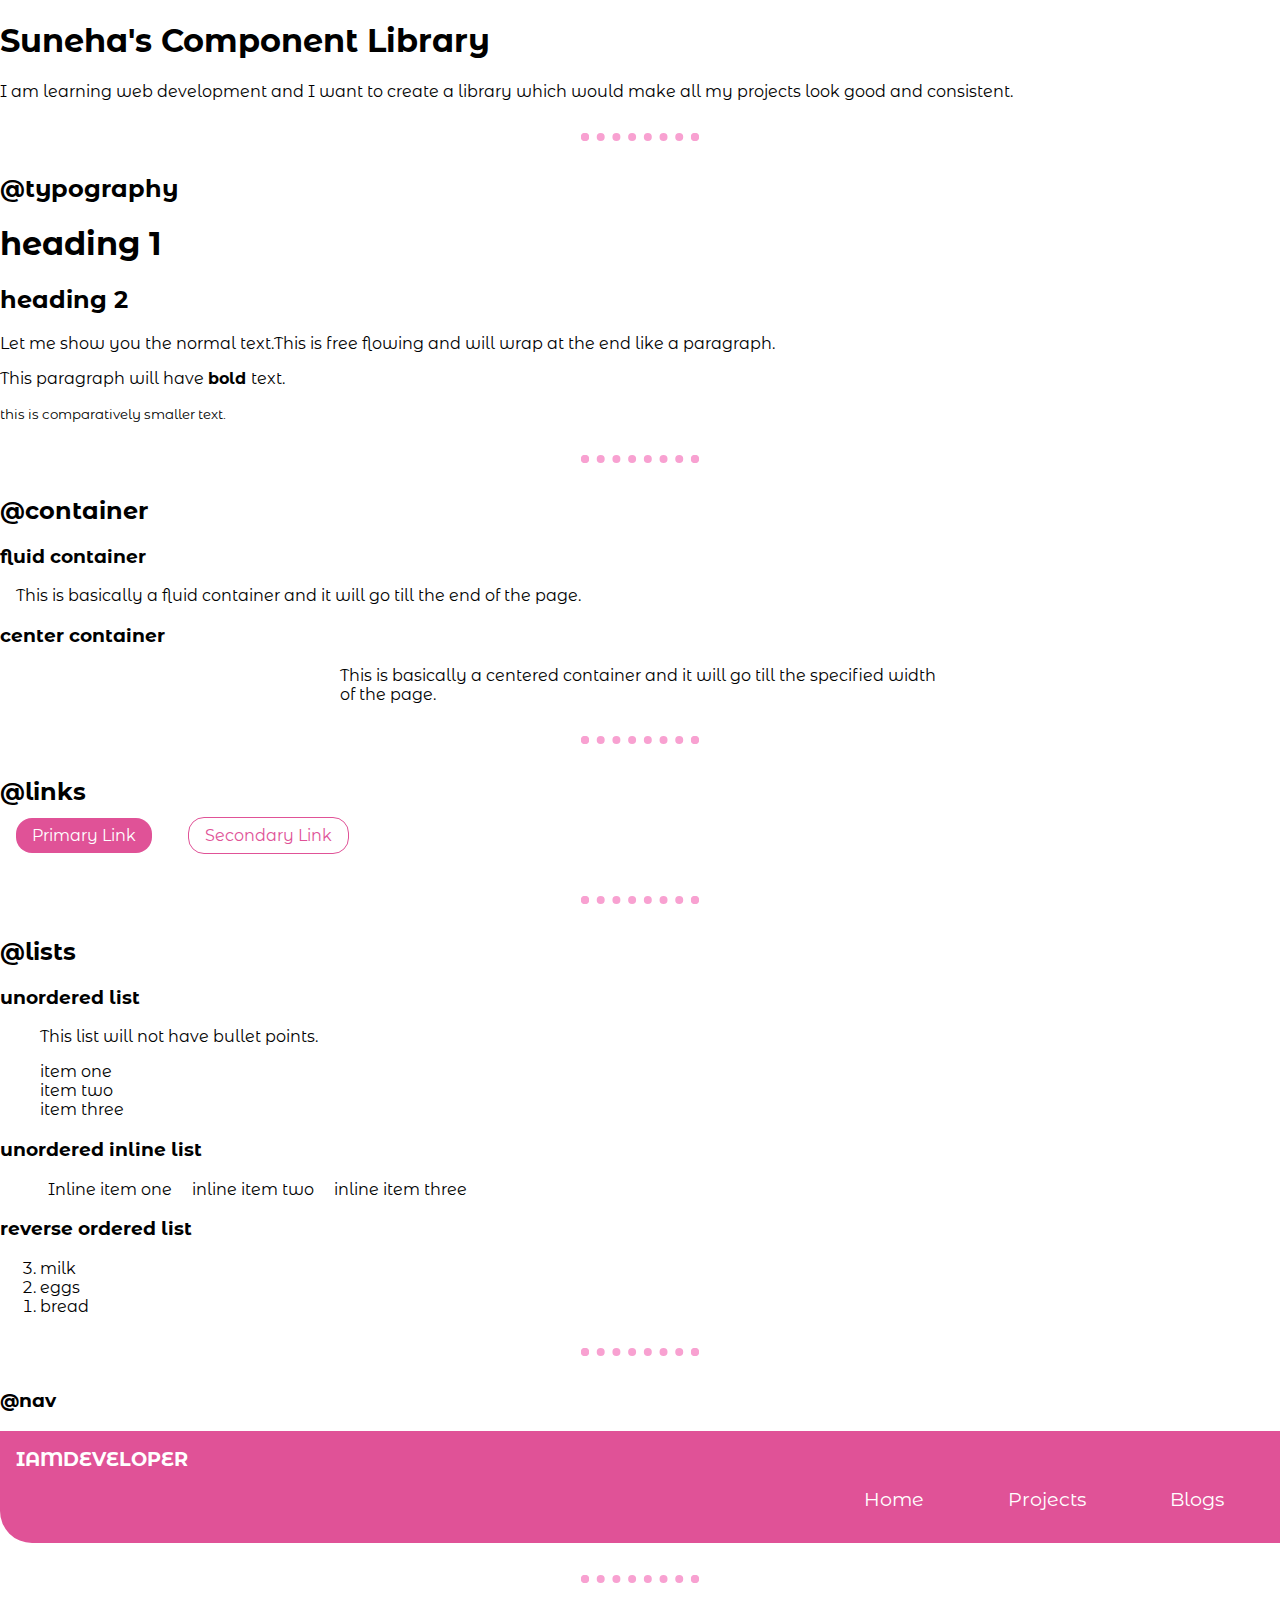
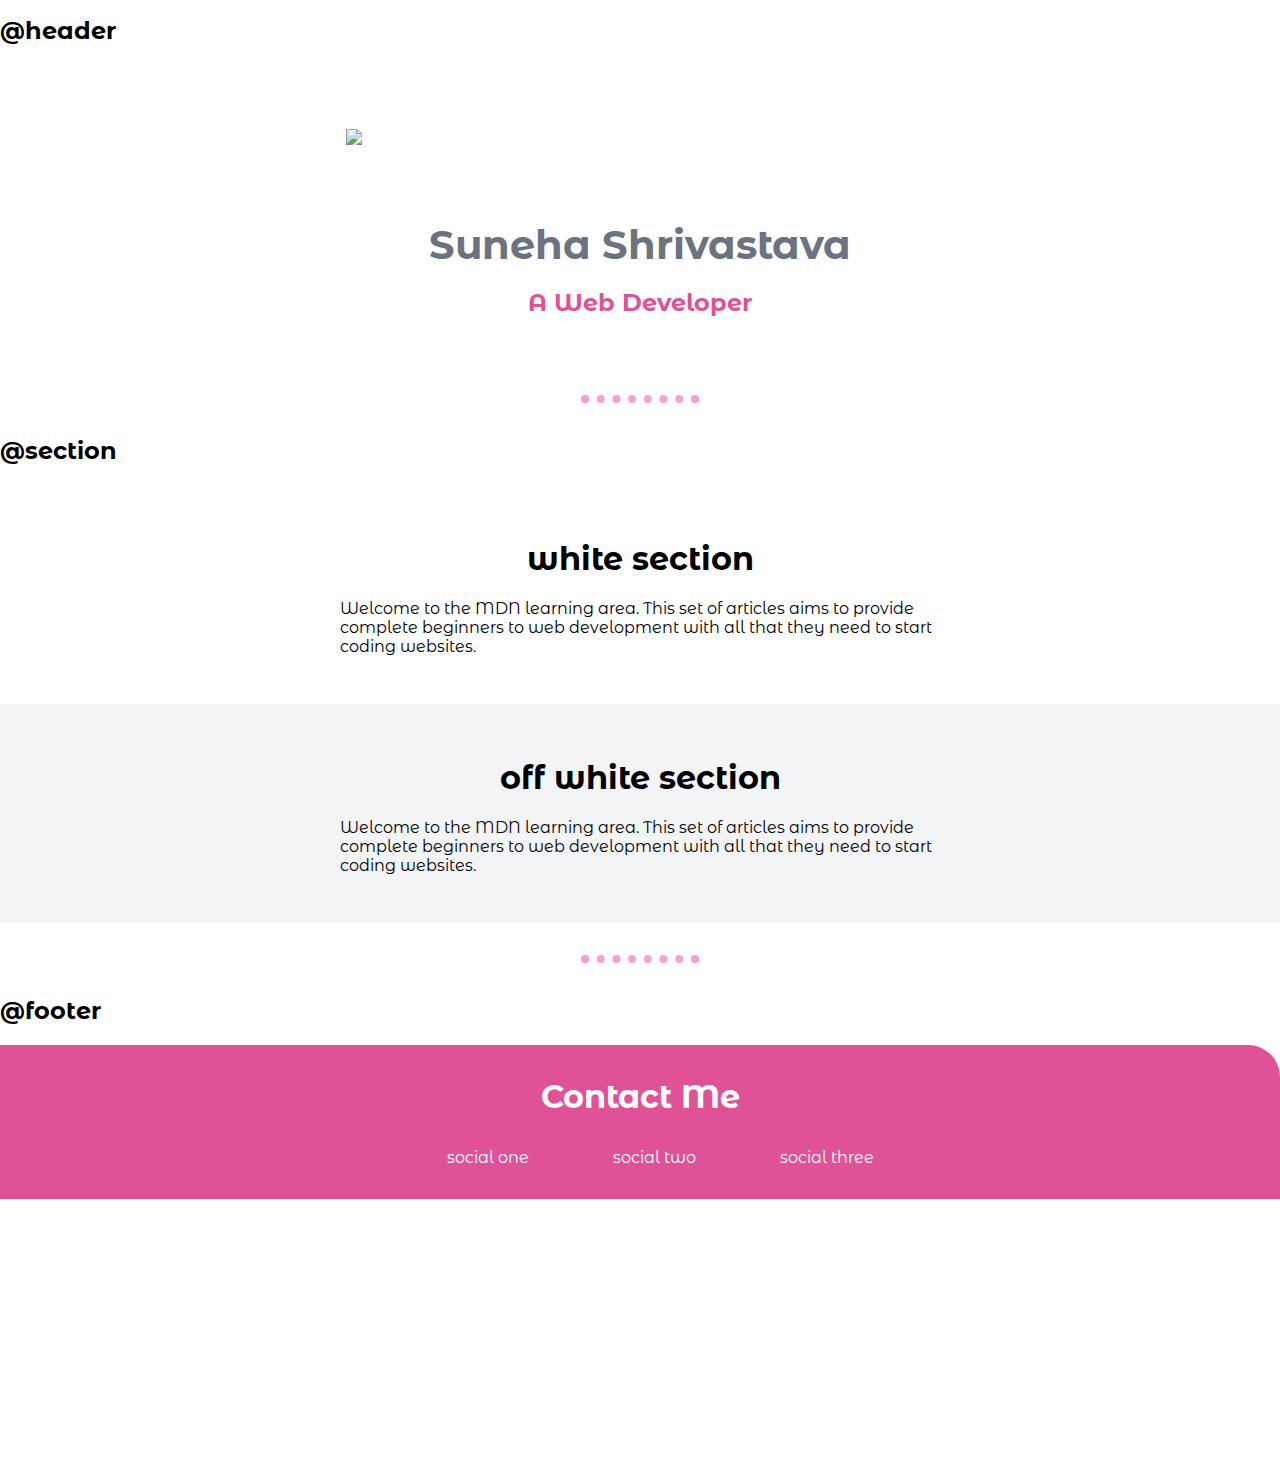
==== commit bd2a6c8e: "inspect elements ul" ====
--- a/index.html
+++ b/index.html
@@ -146,7 +146,7 @@
     <h2>@footer</h2>
 
     <footer class="footer">
-        <div class="footer-heading">Contact Me xxxxxxxxxxxxxxxxxxzzzzzzzz</div>
+        <div class="footer-heading">Contact Me</div>
         <ul class="social-links list-non-bullet">
             <li class="list-item-inline">
                 <a class="link" href="/">social one
--- a/styles.css
+++ b/styles.css
@@ -170,4 +170,9 @@
 
 .footer .link:hover{
     color: black;
+}
+
+footer ul{
+    margin-block-start: 0em;
+    margin-block-end: 0em;
 }